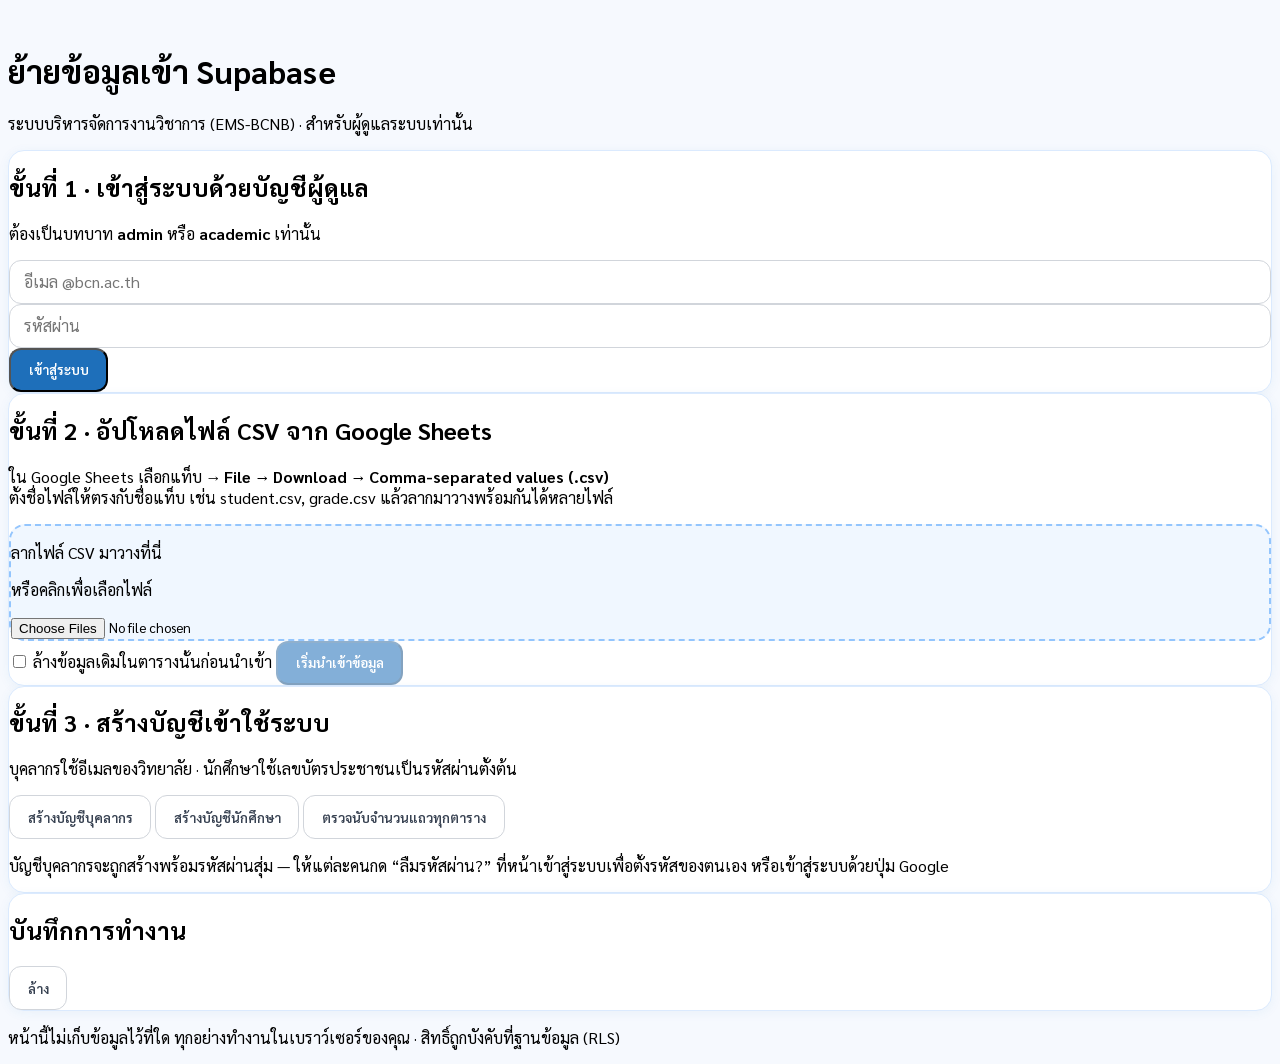
==== admin/migrate.html @ 03b58c2e "AAMS: ย้ายฐานข้อมูลจาก Google Sheets ไป Supabase + ปรับเป็น responsive web app - supabase-db.js: เลเ" ====
<!doctype html>
<html lang="th">

<head>
  <meta charset="UTF-8">
  <meta name="viewport" content="width=device-width, initial-scale=1.0, viewport-fit=cover">
  <title>เครื่องมือย้ายข้อมูล Google Sheets → Supabase | EMS-BCNB</title>
  <link rel="icon" href="https://cdn.jsdelivr.net/gh/JOB-BCNB-P/LOGO/Logo%20Thai.png">
  <script src="https://cdn.tailwindcss.com/3.4.17"></script>
  <script src="https://cdn.jsdelivr.net/npm/@supabase/supabase-js@2.45.4/dist/umd/supabase.min.js"></script>
  <link href="https://fonts.googleapis.com/css2?family=Sarabun:wght@300;400;500;600;700&display=swap" rel="stylesheet">
  <style>
    *{font-family:'Sarabun',sans-serif;box-sizing:border-box}
    body{background:#f6f9fe}
    .card{background:#fff;border:1px solid #dbeafe;border-radius:1rem;box-shadow:0 2px 12px rgba(30,111,186,.06)}
    .inp{width:100%;min-height:44px;border:1px solid #d1d5db;border-radius:.75rem;padding:.6rem .9rem;font-size:16px;outline:none}
    .inp:focus{border-color:#1e6fba;box-shadow:0 0 0 3px rgba(30,111,186,.15)}
    .btn{min-height:44px;border-radius:.75rem;font-weight:600;padding:.6rem 1.1rem;transition:.15s}
    .btn-primary{background:#1e6fba;color:#fff}
    .btn-primary:hover:not(:disabled){background:#14507f}
    .btn:disabled{opacity:.55;cursor:not-allowed}
    .btn-ghost{border:1px solid #d1d5db;background:#fff;color:#374151}
    .drop{border:2px dashed #93c5fd;border-radius:1rem;background:#f0f7ff;transition:.15s}
    .drop.hot{background:#dbeafe;border-color:#1e6fba}
    #log{font-family:ui-monospace,SFMono-Regular,Menlo,monospace;font-size:12.5px;white-space:pre-wrap;word-break:break-word}
    .pill{font-size:11px;padding:2px 8px;border-radius:999px}
  </style>
</head>

<body class="min-h-screen">
  <div class="max-w-4xl mx-auto p-4 sm:p-6 space-y-5">

    <header class="flex items-center gap-3">
      <img src="https://cdn.jsdelivr.net/gh/JOB-BCNB-P/LOGO/Logo%20Thai.png" class="w-12 h-12 object-contain" alt="">
      <div>
        <h1 class="text-lg sm:text-xl font-bold text-gray-800">ย้ายข้อมูลเข้า Supabase</h1>
        <p class="text-sm text-gray-500">ระบบบริหารจัดการงานวิชาการ (EMS-BCNB) · สำหรับผู้ดูแลระบบเท่านั้น</p>
      </div>
    </header>

    <!-- ═══ ขั้นที่ 1: เข้าสู่ระบบ ═══ -->
    <section class="card p-5">
      <h2 class="font-bold text-gray-800 mb-1">ขั้นที่ 1 · เข้าสู่ระบบด้วยบัญชีผู้ดูแล</h2>
      <p class="text-sm text-gray-500 mb-4">ต้องเป็นบทบาท <b>admin</b> หรือ <b>academic</b> เท่านั้น</p>
      <div id="authBox" class="grid sm:grid-cols-3 gap-3">
        <input id="mEmail" class="inp sm:col-span-1" type="email" placeholder="อีเมล @bcn.ac.th" autocomplete="username">
        <input id="mPass" class="inp sm:col-span-1" type="password" placeholder="รหัสผ่าน" autocomplete="current-password">
        <button class="btn btn-primary sm:col-span-1" onclick="doLogin()">เข้าสู่ระบบ</button>
      </div>
      <div id="who" class="hidden mt-3 text-sm bg-emerald-50 border border-emerald-200 text-emerald-800 rounded-xl p-3"></div>
    </section>

    <!-- ═══ ขั้นที่ 2: อัปโหลด CSV ═══ -->
    <section class="card p-5">
      <h2 class="font-bold text-gray-800 mb-1">ขั้นที่ 2 · อัปโหลดไฟล์ CSV จาก Google Sheets</h2>
      <p class="text-sm text-gray-500 mb-3">
        ใน Google Sheets เลือกแท็บ → <b>File → Download → Comma-separated values (.csv)</b><br>
        ตั้งชื่อไฟล์ให้ตรงกับชื่อแท็บ เช่น <code class="bg-gray-100 px-1 rounded">student.csv</code>,
        <code class="bg-gray-100 px-1 rounded">grade.csv</code> แล้วลากมาวางพร้อมกันได้หลายไฟล์
      </p>

      <div id="drop" class="drop p-8 text-center cursor-pointer">
        <p class="text-primary font-semibold text-gray-700">ลากไฟล์ CSV มาวางที่นี่</p>
        <p class="text-sm text-gray-500 mt-1">หรือคลิกเพื่อเลือกไฟล์</p>
        <input id="files" type="file" accept=".csv,text/csv" multiple class="hidden">
      </div>

      <div id="fileList" class="mt-4 space-y-2"></div>

      <div class="mt-4 flex flex-wrap gap-3 items-center">
        <label class="flex items-center gap-2 text-sm text-gray-700">
          <input id="wipe" type="checkbox" class="w-4 h-4">
          ล้างข้อมูลเดิมในตารางนั้นก่อนนำเข้า
        </label>
        <button id="btnImport" class="btn btn-primary" onclick="runImport()" disabled>เริ่มนำเข้าข้อมูล</button>
      </div>
    </section>

    <!-- ═══ ขั้นที่ 3: สร้างบัญชีผู้ใช้ ═══ -->
    <section class="card p-5">
      <h2 class="font-bold text-gray-800 mb-1">ขั้นที่ 3 · สร้างบัญชีเข้าใช้ระบบ</h2>
      <p class="text-sm text-gray-500 mb-4">
        บุคลากรใช้อีเมลของวิทยาลัย · นักศึกษาใช้เลขบัตรประชาชนเป็นรหัสผ่านตั้งต้น
      </p>
      <div class="flex flex-wrap gap-3">
        <button class="btn btn-ghost" onclick="provision('provision_staff')">สร้างบัญชีบุคลากร</button>
        <button class="btn btn-ghost" onclick="provision('provision_students')">สร้างบัญชีนักศึกษา</button>
        <button class="btn btn-ghost" onclick="provision('row_counts')">ตรวจนับจำนวนแถวทุกตาราง</button>
      </div>
      <p class="text-xs text-amber-700 bg-amber-50 border border-amber-200 rounded-xl p-3 mt-3">
        บัญชีบุคลากรจะถูกสร้างพร้อมรหัสผ่านสุ่ม — ให้แต่ละคนกด “ลืมรหัสผ่าน?” ที่หน้าเข้าสู่ระบบเพื่อตั้งรหัสของตนเอง
        หรือเข้าสู่ระบบด้วยปุ่ม Google
      </p>
    </section>

    <!-- ═══ บันทึกการทำงาน ═══ -->
    <section class="card p-5">
      <div class="flex items-center justify-between mb-2">
        <h2 class="font-bold text-gray-800">บันทึกการทำงาน</h2>
        <button class="btn btn-ghost text-sm" onclick="document.getElementById('log').textContent=''">ล้าง</button>
      </div>
      <div id="log" class="bg-gray-900 text-gray-100 rounded-xl p-4 h-72 overflow-y-auto"></div>
    </section>

    <p class="text-center text-xs text-gray-400 pb-6">
      หน้านี้ไม่เก็บข้อมูลไว้ที่ใด ทุกอย่างทำงานในเบราว์เซอร์ของคุณ · สิทธิ์ถูกบังคับที่ฐานข้อมูล (RLS)
    </p>
  </div>

  <script src="../config.js"></script>
  <script>
    /* ============================================================
       เครื่องมือย้ายข้อมูล — อ่าน CSV แล้วเขียนลง Supabase
       ============================================================ */
    const CFG = window.EMS_CONFIG;
    const sb = window.supabase.createClient(CFG.SUPABASE_URL, CFG.SUPABASE_KEY);

    const TABLE_OF = { user: 'app_user' };
    const KNOWN_TABS = ['student','teacher','subject','schedule','grade','eng_result','leave',
      'tracking','result_tracking','grade_tracking','file_tracking','announcement','user',
      'doc_request','permission','teacher_directory','directory_summary','login_log',
      'special_teacher','alumni','password_log','survey_config','survey_question','survey_response'];
    // คอลัมน์ที่ไม่ต้องนำเข้า (ความลับของระบบเดิม)
    const DROP_COLS = new Set(['password','password_hash','password_salt','new_password','__rowIndex','__backendId','type']);

    let SCHEMA = {};
    let PICKED = [];   // [{name, table, rows}]

    const $ = id => document.getElementById(id);
    function log(msg, kind) {
      const t = new Date().toLocaleTimeString('th-TH');
      const color = kind === 'err' ? '#fca5a5' : kind === 'ok' ? '#86efac' : kind === 'warn' ? '#fcd34d' : '#e5e7eb';
      $('log').innerHTML += `<span style="color:#64748b">[${t}]</span> <span style="color:${color}">${msg}</span>\n`;
      $('log').scrollTop = $('log').scrollHeight;
    }

    /* ---------- เข้าสู่ระบบ ---------- */
    async function doLogin() {
      const email = $('mEmail').value.trim().toLowerCase();
      const pass = $('mPass').value;
      if (!email || !pass) return log('กรุณากรอกอีเมลและรหัสผ่าน', 'err');
      const { error } = await sb.auth.signInWithPassword({ email, password: pass });
      if (error) return log('เข้าสู่ระบบไม่สำเร็จ: ' + error.message, 'err');
      await afterLogin();
    }

    async function afterLogin() {
      const { data: me } = await sb.rpc('ems_whoami');
      if (!me || !me.found) { log('บัญชีนี้ยังไม่ถูกกำหนดสิทธิ์ในระบบ', 'err'); return; }
      if (!['admin', 'academic'].includes(me.role)) {
        log('บทบาท "' + me.role + '" ไม่มีสิทธิ์ใช้เครื่องมือนี้', 'err'); return;
      }
      const { data: sc } = await sb.rpc('ems_schema');
      SCHEMA = sc || {};
      $('authBox').classList.add('hidden');
      $('who').classList.remove('hidden');
      $('who').textContent = 'เข้าสู่ระบบแล้ว: ' + (me.name || me.email) + ' (' + me.role + ')';
      log('เข้าสู่ระบบสำเร็จ — โหลดโครงสร้างตาราง ' + Object.keys(SCHEMA).length + ' ตาราง', 'ok');
      refreshImportBtn();
    }

    sb.auth.getSession().then(({ data }) => { if (data && data.session) afterLogin(); });

    /* ---------- ตัวอ่าน CSV (รองรับเครื่องหมายคำพูดและขึ้นบรรทัดในเซลล์) ---------- */
    function parseCSV(text) {
      text = text.replace(/^﻿/, '');                 // ตัด BOM
      const rows = []; let row = [], cell = '', q = false;
      for (let i = 0; i < text.length; i++) {
        const c = text[i];
        if (q) {
          if (c === '"') { if (text[i + 1] === '"') { cell += '"'; i++; } else q = false; }
          else cell += c;
        } else if (c === '"') q = true;
        else if (c === ',') { row.push(cell); cell = ''; }
        else if (c === '\n') { row.push(cell); rows.push(row); row = []; cell = ''; }
        else if (c !== '\r') cell += c;
      }
      if (cell !== '' || row.length) { row.push(cell); rows.push(row); }
      if (!rows.length) return { headers: [], data: [] };
      const headers = rows[0].map(h => String(h).trim());
      const data = rows.slice(1)
        .map(r => { const o = {}; headers.forEach((h, i) => { if (h) o[h] = String(r[i] === undefined ? '' : r[i]).trim(); }); return o; })
        .filter(o => Object.values(o).some(v => v !== ''));
      return { headers, data };
    }

    /* ---------- รับไฟล์ ---------- */
    const drop = $('drop');
    drop.addEventListener('click', () => $('files').click());
    ['dragenter', 'dragover'].forEach(e => drop.addEventListener(e, ev => { ev.preventDefault(); drop.classList.add('hot'); }));
    ['dragleave', 'drop'].forEach(e => drop.addEventListener(e, ev => { ev.preventDefault(); drop.classList.remove('hot'); }));
    drop.addEventListener('drop', ev => handleFiles(ev.dataTransfer.files));
    $('files').addEventListener('change', ev => handleFiles(ev.target.files));

    async function handleFiles(fileList) {
      for (const f of fileList) {
        const base = f.name.replace(/\.csv$/i, '').trim();
        const table = KNOWN_TABS.includes(base) ? base : '';
        const text = await f.text();
        const { headers, data } = parseCSV(text);
        PICKED.push({ name: f.name, table, rows: data, headers });
        log(`อ่าน ${f.name} — ${data.length} แถว, ${headers.length} คอลัมน์` + (table ? '' : ' (ยังไม่ทราบตารางปลายทาง)'), table ? 'ok' : 'warn');
      }
      renderList();
    }

    function renderList() {
      $('fileList').innerHTML = PICKED.map((p, i) => `
        <div class="flex flex-wrap items-center gap-3 border border-gray-200 rounded-xl p-3">
          <span class="font-medium text-gray-800 flex-1 min-w-0 truncate">${p.name}</span>
          <span class="pill bg-blue-50 text-blue-700">${p.rows.length} แถว</span>
          <select class="inp !min-h-[38px] !py-1 w-48" onchange="PICKED[${i}].table=this.value;refreshImportBtn()">
            <option value="">— เลือกตารางปลายทาง —</option>
            ${KNOWN_TABS.map(t => `<option value="${t}" ${p.table === t ? 'selected' : ''}>${t}</option>`).join('')}
          </select>
          <button class="btn btn-ghost !min-h-[38px] !py-1 text-sm" onclick="PICKED.splice(${i},1);renderList();refreshImportBtn()">นำออก</button>
        </div>`).join('');
      refreshImportBtn();
    }

    function refreshImportBtn() {
      const ready = PICKED.length > 0 && PICKED.every(p => p.table) && Object.keys(SCHEMA).length > 0;
      $('btnImport').disabled = !ready;
    }
    window.refreshImportBtn = refreshImportBtn;
    window.renderList = renderList;
    window.PICKED = PICKED;

    /* ---------- แปลงแถว: แยกคอลัมน์จริง / extra ---------- */
    function shape(table, row) {
      const known = SCHEMA[table] || [];
      const cols = {}, extra = {};
      Object.keys(row).forEach(k => {
        if (DROP_COLS.has(k)) return;
        const v = row[k] === null || row[k] === undefined ? '' : String(row[k]);
        if (known.includes(k)) cols[k] = v; else extra[k] = v;
      });
      if (Object.keys(extra).length) cols.extra = extra;
      return cols;
    }

    /* ---------- นำเข้า ---------- */
    async function runImport() {
      $('btnImport').disabled = true;
      const wipe = $('wipe').checked;

      for (const p of PICKED) {
        const table = TABLE_OF[p.table] || p.table;
        log(`── เริ่มนำเข้า ${p.name} → ${table} (${p.rows.length} แถว)`);

        if (wipe) {
          const { error } = await sb.from(table).delete().gt('id', 0);
          if (error) log('  ล้างข้อมูลเดิมไม่สำเร็จ: ' + error.message, 'err');
          else log('  ล้างข้อมูลเดิมแล้ว', 'warn');
        }

        // เก็บเลขบัตรประชาชนไว้ก่อน แล้วค่อยเขียนลงตารางแยกหลังนำเข้านักศึกษา
        const nidMap = [];
        const payload = p.rows.map(r => {
          if (table === 'student' && r.national_id) nidMap.push({ sid: String(r.student_id || '').trim(), nid: String(r.national_id).replace(/\D/g, '') });
          const copy = Object.assign({}, r);
          delete copy.national_id;
          return shape(table, copy);
        });

        let ok = 0, fail = 0;
        for (let i = 0; i < payload.length; i += 400) {
          const chunk = payload.slice(i, i + 400);
          const { error } = await sb.from(table).insert(chunk);
          if (error) { fail += chunk.length; log(`  แถว ${i + 1}-${i + chunk.length} ไม่สำเร็จ: ${error.message}`, 'err'); }
          else { ok += chunk.length; log(`  บันทึกแล้ว ${ok}/${payload.length}`); }
        }
        log(`  สรุป ${table}: สำเร็จ ${ok} แถว, ไม่สำเร็จ ${fail} แถว`, fail ? 'warn' : 'ok');

        // ---- เลขบัตรประชาชนนักศึกษา ----
        if (table === 'student' && nidMap.length) {
          log(`  กำลังบันทึกเลขบัตรประชาชน ${nidMap.length} รายการลงตารางแยก (student_private)`);
          const { data: stus } = await sb.from('student').select('id, student_id');
          const byId = {}; (stus || []).forEach(s => { byId[String(s.student_id || '').trim()] = s.id; });
          const priv = nidMap.filter(m => byId[m.sid] && m.nid.length === 13)
                             .map(m => ({ student_ref: byId[m.sid], national_id: m.nid }));
          for (let i = 0; i < priv.length; i += 400) {
            const { error } = await sb.from('student_private').upsert(priv.slice(i, i + 400), { onConflict: 'student_ref' });
            if (error) log('  บันทึกเลขบัตรไม่สำเร็จ: ' + error.message, 'err');
          }
          log(`  บันทึกเลขบัตรประชาชนแล้ว ${priv.length} รายการ`, 'ok');
        }
      }
      log('เสร็จสิ้นการนำเข้าทั้งหมด', 'ok');
      $('btnImport').disabled = false;
    }
    window.runImport = runImport;
    window.doLogin = doLogin;

    /* ---------- เรียก Edge Function ems-admin ---------- */
    async function provision(action) {
      const { data: s } = await sb.auth.getSession();
      if (!s || !s.session) return log('กรุณาเข้าสู่ระบบก่อน', 'err');
      log('เรียกใช้: ' + action + ' ...');
      const resp = await fetch(CFG.SUPABASE_URL + '/functions/v1/ems-admin', {
        method: 'POST',
        headers: {
          'Content-Type': 'application/json',
          apikey: CFG.SUPABASE_KEY,
          Authorization: 'Bearer ' + s.session.access_token
        },
        body: JSON.stringify({ action })
      });
      const out = await resp.json();
      if (!out.isOk) return log('ไม่สำเร็จ: ' + out.error, 'err');
      log(JSON.stringify(out, null, 2), 'ok');
    }
    window.provision = provision;
  </script>
</body>

</html>
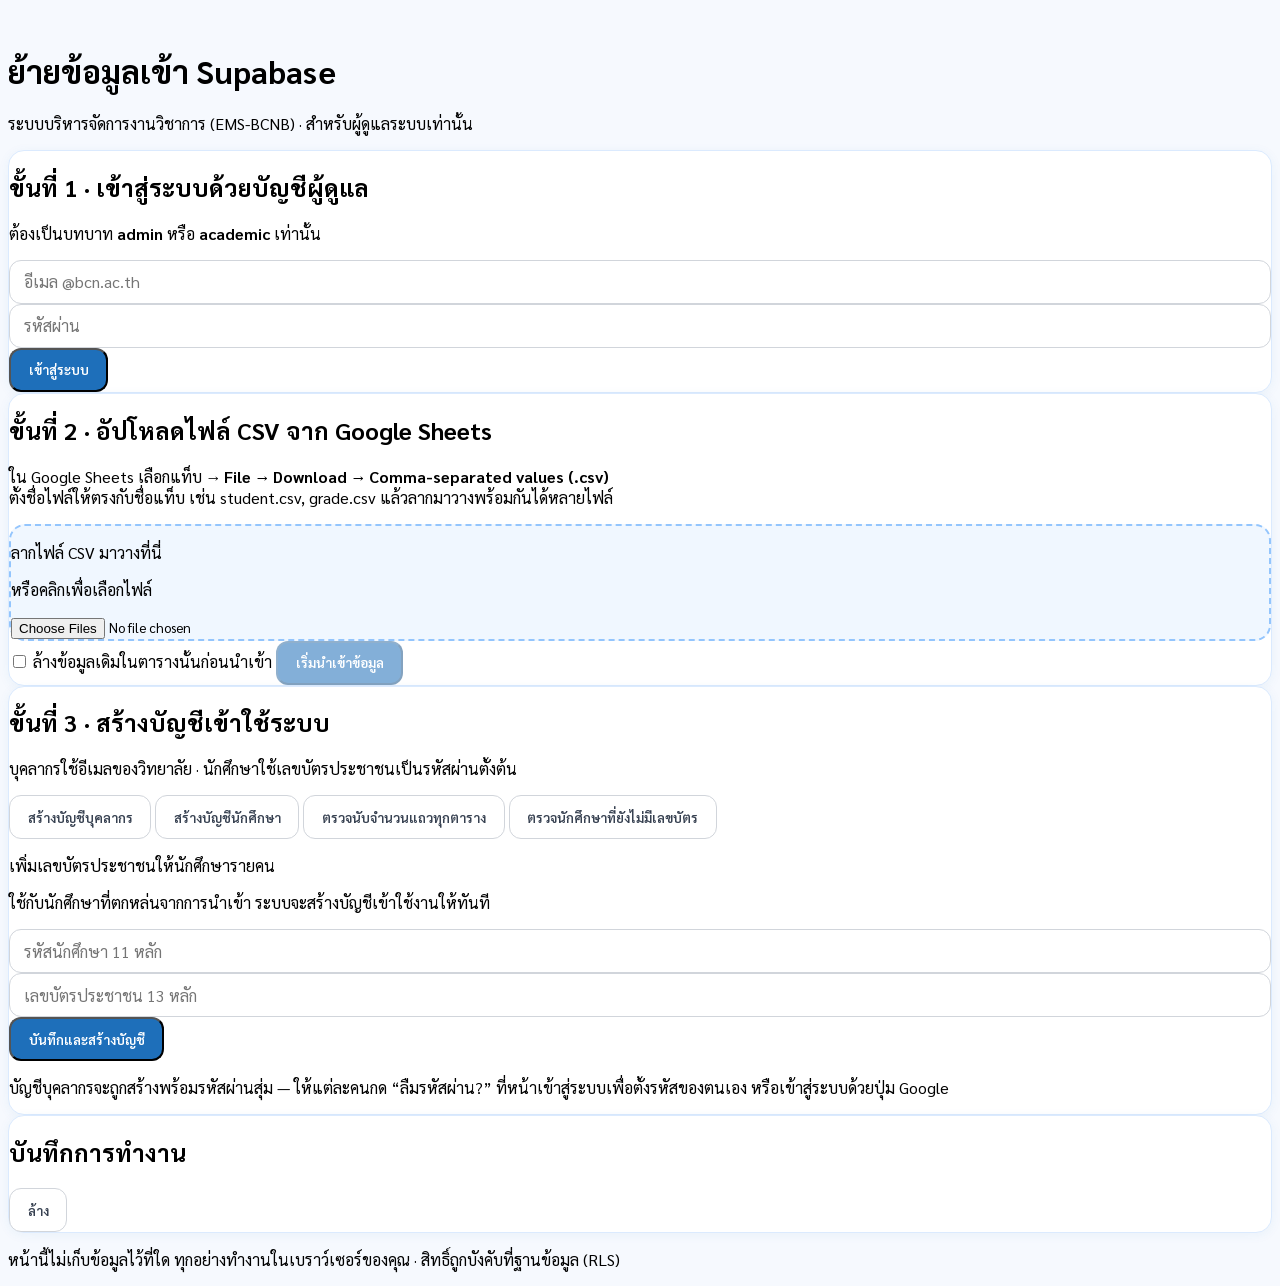
==== commit 51b6af34: "migrate: เพิ่มปุ่มตรวจนักศึกษาที่ไม่มีเลขบัตร และช่องกรอกเลขบัตรรายคน" ====
--- a/admin/migrate.html
+++ b/admin/migrate.html
@@ -86,6 +86,17 @@
         <button class="btn btn-ghost" onclick="provision('provision_staff')">สร้างบัญชีบุคลากร</button>
         <button class="btn btn-ghost" onclick="provision('provision_students')">สร้างบัญชีนักศึกษา</button>
         <button class="btn btn-ghost" onclick="provision('row_counts')">ตรวจนับจำนวนแถวทุกตาราง</button>
+        <button class="btn btn-ghost" onclick="provision('students_without_nid')">ตรวจนักศึกษาที่ยังไม่มีเลขบัตร</button>
+      </div>
+
+      <div class="mt-4 border-t border-gray-200 pt-4">
+        <p class="text-sm font-semibold text-gray-800 mb-1">เพิ่มเลขบัตรประชาชนให้นักศึกษารายคน</p>
+        <p class="text-sm text-gray-500 mb-3">ใช้กับนักศึกษาที่ตกหล่นจากการนำเข้า ระบบจะสร้างบัญชีเข้าใช้งานให้ทันที</p>
+        <div class="grid sm:grid-cols-3 gap-3">
+          <input id="nidStudent" class="inp" placeholder="รหัสนักศึกษา 11 หลัก" inputmode="numeric">
+          <input id="nidValue" class="inp" placeholder="เลขบัตรประชาชน 13 หลัก" inputmode="numeric" maxlength="13">
+          <button class="btn btn-primary" onclick="setNationalId()">บันทึกและสร้างบัญชี</button>
+        </div>
       </div>
       <p class="text-xs text-amber-700 bg-amber-50 border border-amber-200 rounded-xl p-3 mt-3">
         บัญชีบุคลากรจะถูกสร้างพร้อมรหัสผ่านสุ่ม — ให้แต่ละคนกด “ลืมรหัสผ่าน?” ที่หน้าเข้าสู่ระบบเพื่อตั้งรหัสของตนเอง
@@ -293,7 +304,18 @@
     window.doLogin = doLogin;
 
     /* ---------- เรียก Edge Function ems-admin ---------- */
-    async function provision(action) {
+    async function setNationalId() {
+      const student_id = document.getElementById('nidStudent').value.trim();
+      const national_id = document.getElementById('nidValue').value.replace(/\D/g, '');
+      if (!student_id) return log('กรุณากรอกรหัสนักศึกษา', 'err');
+      if (national_id.length !== 13) return log('เลขบัตรประชาชนต้องมี 13 หลัก', 'err');
+      await provision('set_national_id', { student_id, national_id });
+      document.getElementById('nidStudent').value = '';
+      document.getElementById('nidValue').value = '';
+    }
+    window.setNationalId = setNationalId;
+
+    async function provision(action, extra) {
       const { data: s } = await sb.auth.getSession();
       if (!s || !s.session) return log('กรุณาเข้าสู่ระบบก่อน', 'err');
       log('เรียกใช้: ' + action + ' ...');
@@ -304,7 +326,7 @@
           apikey: CFG.SUPABASE_KEY,
           Authorization: 'Bearer ' + s.session.access_token
         },
-        body: JSON.stringify({ action })
+        body: JSON.stringify(Object.assign({ action }, extra || {}))
       });
       const out = await resp.json();
       if (!out.isOk) return log('ไม่สำเร็จ: ' + out.error, 'err');
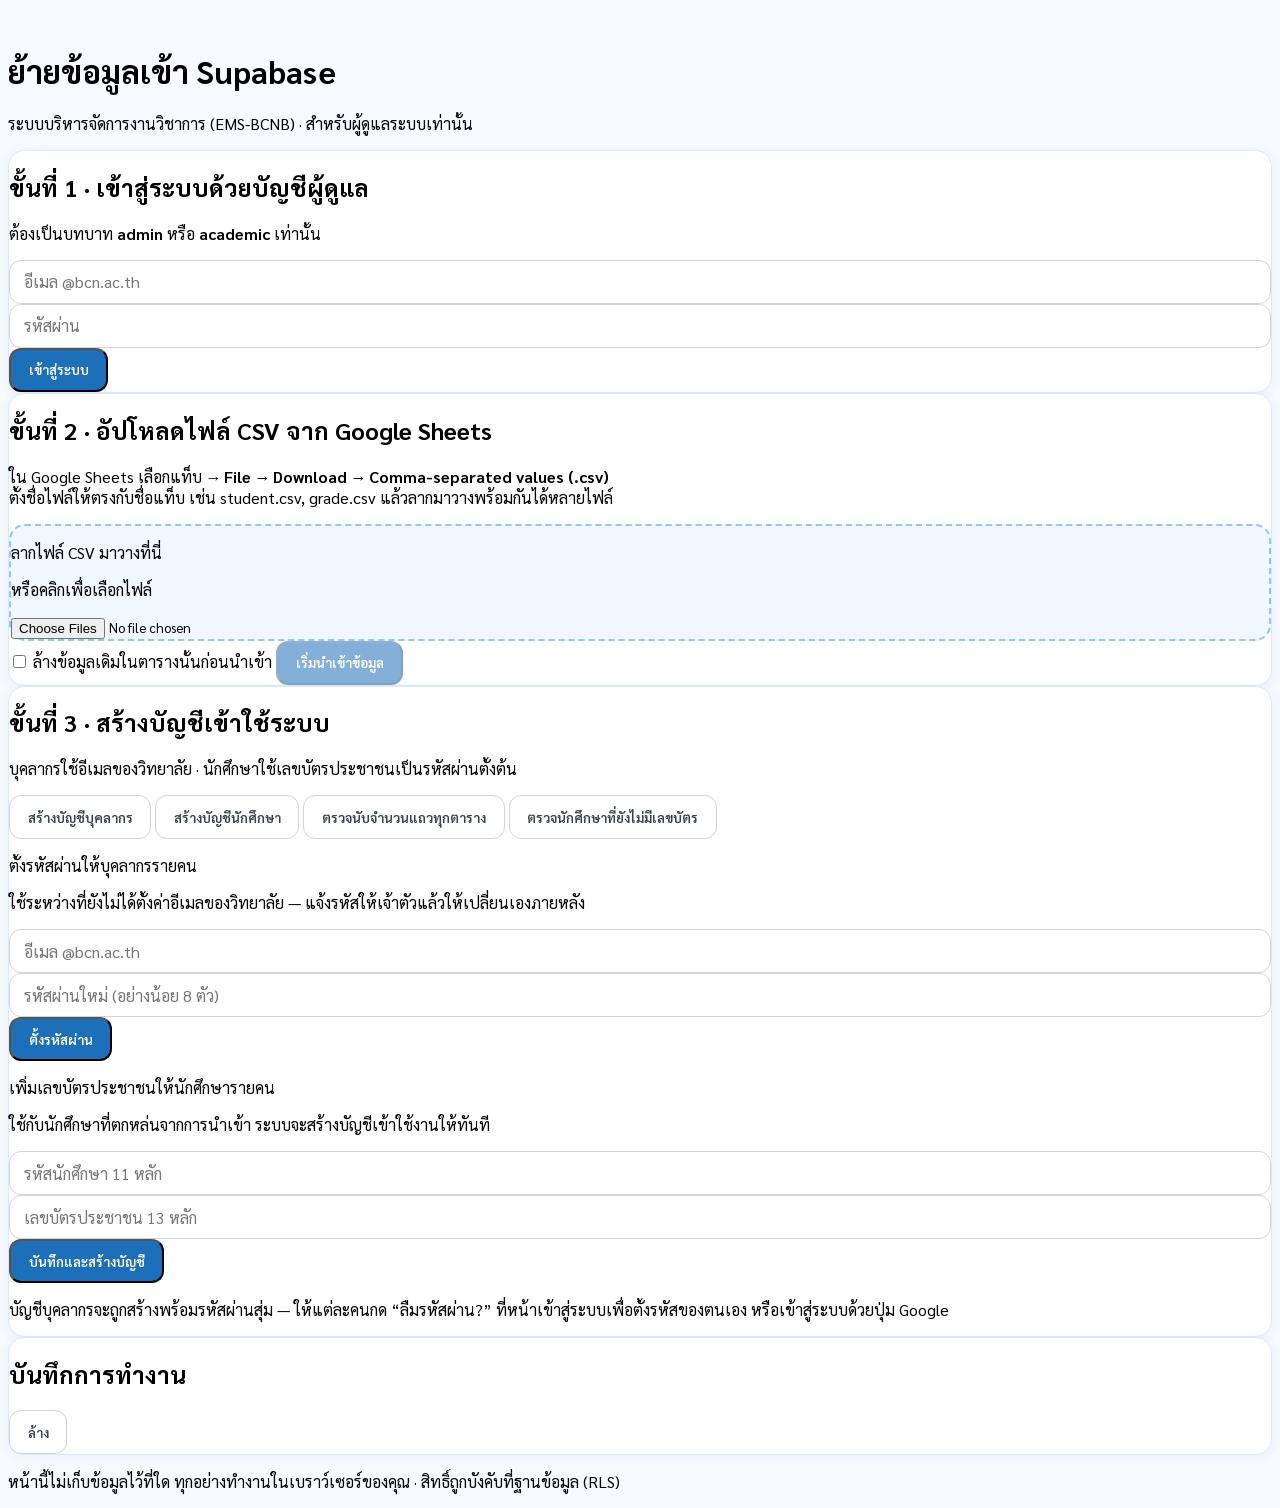
==== commit fca9c133: "migrate: เพิ่มช่องตั้งรหัสผ่านและกรอกเลขบัตรรายคน" ====
--- a/admin/migrate.html
+++ b/admin/migrate.html
@@ -90,6 +90,16 @@
       </div>
 
       <div class="mt-4 border-t border-gray-200 pt-4">
+        <p class="text-sm font-semibold text-gray-800 mb-1">ตั้งรหัสผ่านให้บุคลากรรายคน</p>
+        <p class="text-sm text-gray-500 mb-3">ใช้ระหว่างที่ยังไม่ได้ตั้งค่าอีเมลของวิทยาลัย — แจ้งรหัสให้เจ้าตัวแล้วให้เปลี่ยนเองภายหลัง</p>
+        <div class="grid sm:grid-cols-3 gap-3">
+          <input id="pwEmail" class="inp" type="email" placeholder="อีเมล @bcn.ac.th">
+          <input id="pwValue" class="inp" type="text" placeholder="รหัสผ่านใหม่ (อย่างน้อย 8 ตัว)">
+          <button class="btn btn-primary" onclick="setUserPassword()">ตั้งรหัสผ่าน</button>
+        </div>
+      </div>
+
+      <div class="mt-4 border-t border-gray-200 pt-4">
         <p class="text-sm font-semibold text-gray-800 mb-1">เพิ่มเลขบัตรประชาชนให้นักศึกษารายคน</p>
         <p class="text-sm text-gray-500 mb-3">ใช้กับนักศึกษาที่ตกหล่นจากการนำเข้า ระบบจะสร้างบัญชีเข้าใช้งานให้ทันที</p>
         <div class="grid sm:grid-cols-3 gap-3">
@@ -304,6 +314,16 @@
     window.doLogin = doLogin;
 
     /* ---------- เรียก Edge Function ems-admin ---------- */
+    async function setUserPassword() {
+      const email = document.getElementById('pwEmail').value.trim().toLowerCase();
+      const password = document.getElementById('pwValue').value;
+      if (!email) return log('กรุณากรอกอีเมล', 'err');
+      if (password.length < 8) return log('รหัสผ่านต้องยาวอย่างน้อย 8 ตัวอักษร', 'err');
+      await provision('set_password', { email, password });
+      document.getElementById('pwValue').value = '';
+    }
+    window.setUserPassword = setUserPassword;
+
     async function setNationalId() {
       const student_id = document.getElementById('nidStudent').value.trim();
       const national_id = document.getElementById('nidValue').value.replace(/\D/g, '');
